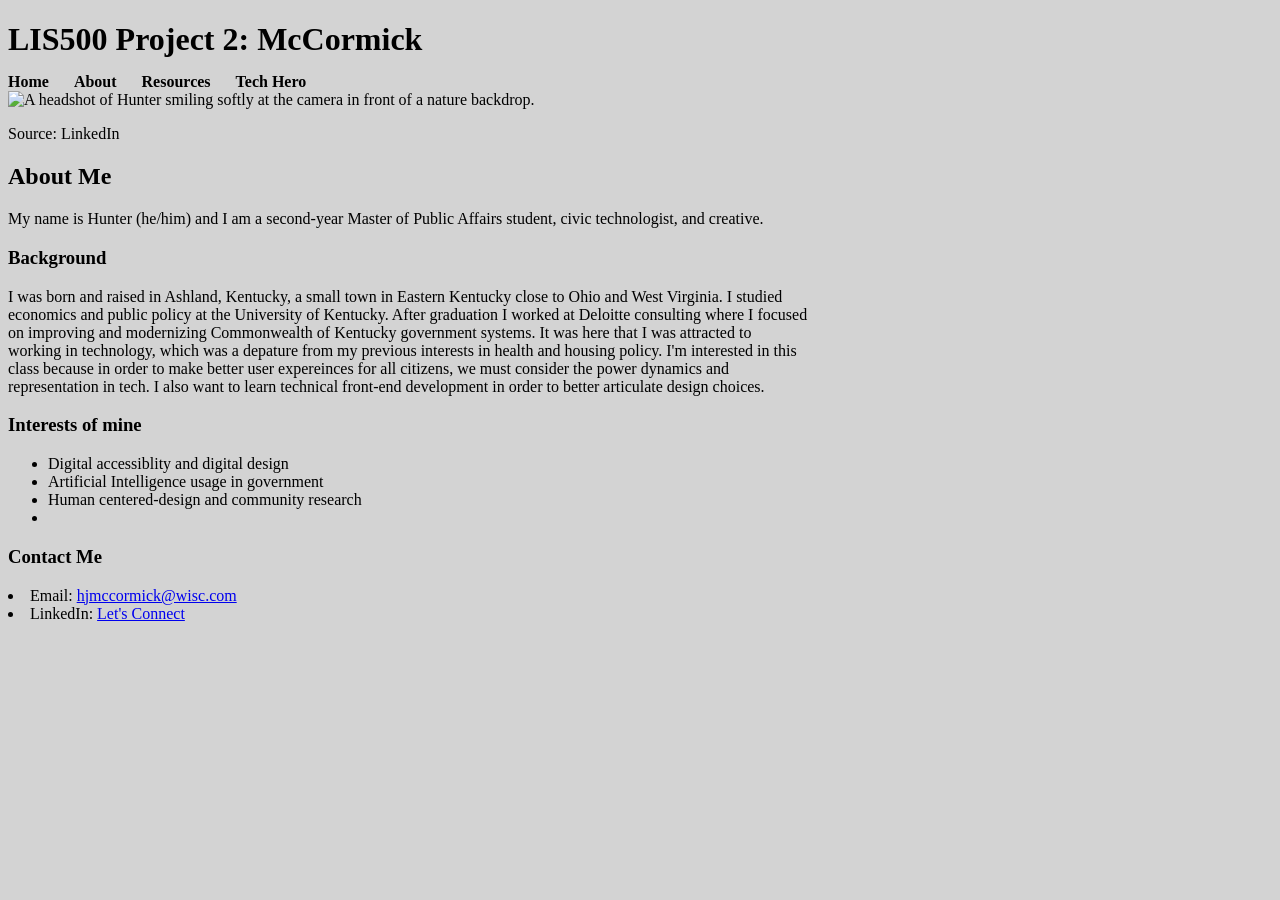
==== about.html @ af38cccd "Add files via upload" ====
<!DOCTYPE html>
<html lang="en">
<head>
  <meta charset="UTF-8">
  <title>LIS500 Project 2: McCormick</title>
  <link rel="stylesheet" href="stylepage.css">
</head>
<header>
  <h1>LIS500 Project 2: McCormick</h1>
  <nav>
    <ul>
      <li><a href="index.html" class="active">Home</a></li>
      <li><a href="about.html">About</a></li>
      <li><a href="resources.html">Resources</a></li>
      <li><a href="tech-hero.html">Tech Hero</a></li>
    </ul>
  </nav>
</header>
<body>
<main>
  <section class=".headshot-img">
  <img 
  src="assets/images/headshot.jpg" 
  alt="A headshot of Hunter smiling softly at the camera in front of a nature backdrop.">
  <p class="image-credit">Source: LinkedIn</p>
  <div class="container">
    <article>
      <header>
        <h2>About Me</h2>
        <p class="intro">
          My name is Hunter (he/him) and I am a second-year Master of Public Affairs student, civic technologist, 
          and creative.
        </p>
      </header>
      <section>
        <h3>Background</h3>
        <p>
          I was born and raised in Ashland, Kentucky, a small town in Eastern Kentucky close to Ohio and West 
          Virginia. I studied economics and public policy at the University of Kentucky. After graduation I worked 
          at Deloitte consulting where I focused on improving and modernizing Commonwealth of Kentucky 
          government systems. It was here that I was attracted to working in technology, which was a depature from my
          previous interests in health and housing policy. I'm interested in this class because in order to make better
          user expereinces for all citizens, we must consider the power dynamics and representation in tech. I also
          want to learn technical front-end development in order to better articulate design choices.
        </p>
      </section>
      <section>
        <h3>Interests of mine</h3>
        <ul>
          <!-- May add images or explore displaying this in card rather than a list. May add links too -->
          <li>Digital accessiblity and digital design</li>
          <li>Artificial Intelligence usage in government</li>
          <li>Human centered-design and community research<li>
        </ul>
      </section>
      <section>
        <h3>Contact Me</h3>
        <p>
          <li>Email: <a href="mailto:hjmccormick@wisc.edu">hjmccormick@wisc.com</a></li>
          <li>LinkedIn: <a href="https://www.linkedin.com/in/hunter-mccormick-75a8641b6/">Let's Connect</a>
        </p>
---- stylepage.css ----
body {
  font-family: Georgia, 'Times New Roman', Times, serif
}

header {
  font-family: Georgia, 'Times New Roman', Times, serif
}

header h1 {
  margin-bottom: 15px;
}
nav ul {
  list-style: none;
  display: flex;
  gap: 25px;
  padding: 0;
  margin: 0;
}
nav li {
  display: inline;
}
nav a {
  text-decoration: none;
  color: black;
  font-weight: bold;
}

main {
  max-width: 800px;
}

footer {
  margin-top: 40px;
  border-top: 1px solid gray;
  padding-top: 10px;
}
.headshot{
  margin: 0 auto;
  border-radius: 10px;
  text-align: center;
}

.top-nav {
  list-style: none;
  display: flex;
  gap: 20px;
  padding: 0;
  margin: 0;
}

.top-nav a.active {
  text-decoration: underline;
}
body {
  background-color: lightgray;
}
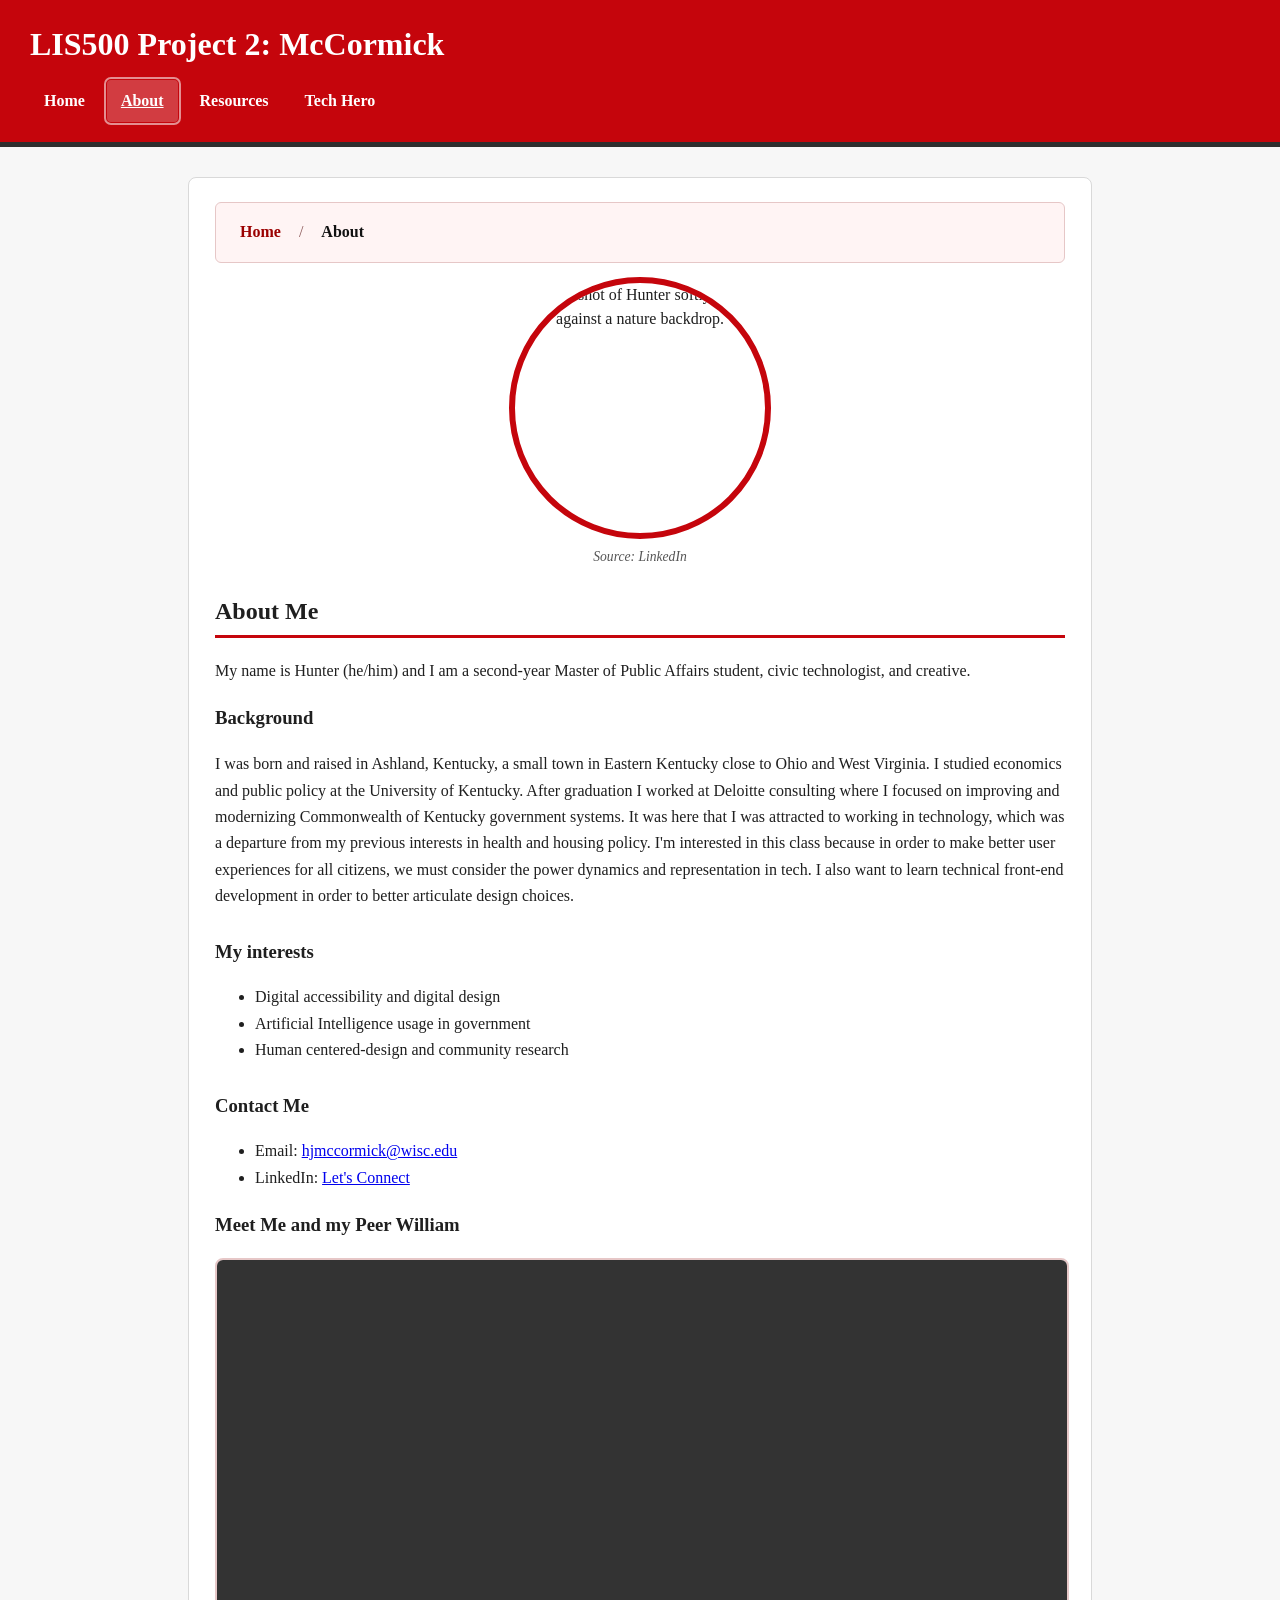
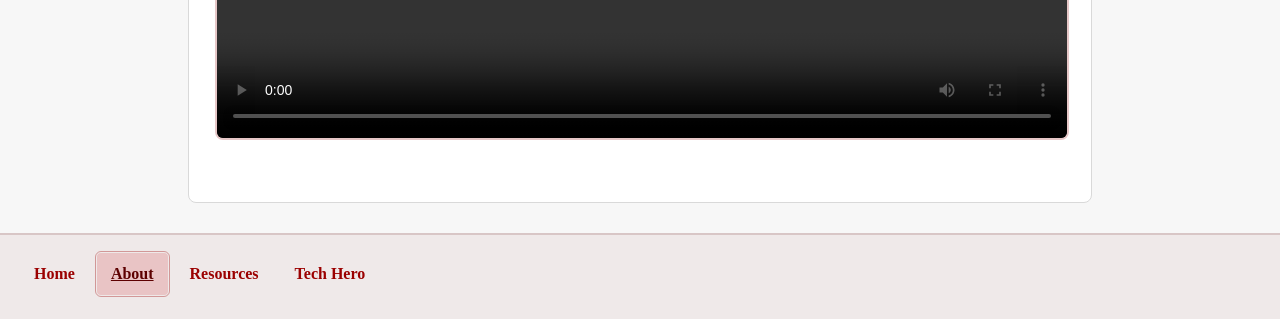
==== commit c8cfd871: "Add files via upload" ====
--- a/about.html
+++ b/about.html
@@ -1,62 +1,96 @@
 <!DOCTYPE html>
 <html lang="en">
 <head>
+  <!-- redo for text rendering -->
   <meta charset="UTF-8">
   <title>LIS500 Project 2: McCormick</title>
   <link rel="stylesheet" href="stylepage.css">
 </head>
-<header>
-  <h1>LIS500 Project 2: McCormick</h1>
-  <nav>
-    <ul>
-      <li><a href="index.html" class="active">Home</a></li>
-      <li><a href="about.html">About</a></li>
-      <li><a href="resources.html">Resources</a></li>
-      <li><a href="tech-hero.html">Tech Hero</a></li>
-    </ul>
-  </nav>
-</header>
 <body>
-<main>
-  <section class=".headshot-img">
-  <img 
-  src="assets/images/headshot.jpg" 
-  alt="A headshot of Hunter smiling softly at the camera in front of a nature backdrop.">
-  <p class="image-credit">Source: LinkedIn</p>
-  <div class="container">
-    <article>
-      <header>
-        <h2>About Me</h2>
-        <p class="intro">
-          My name is Hunter (he/him) and I am a second-year Master of Public Affairs student, civic technologist, 
-          and creative.
-        </p>
-      </header>
-      <section>
-        <h3>Background</h3>
-        <p>
-          I was born and raised in Ashland, Kentucky, a small town in Eastern Kentucky close to Ohio and West 
-          Virginia. I studied economics and public policy at the University of Kentucky. After graduation I worked 
-          at Deloitte consulting where I focused on improving and modernizing Commonwealth of Kentucky 
-          government systems. It was here that I was attracted to working in technology, which was a depature from my
-          previous interests in health and housing policy. I'm interested in this class because in order to make better
-          user expereinces for all citizens, we must consider the power dynamics and representation in tech. I also
-          want to learn technical front-end development in order to better articulate design choices.
-        </p>
-      </section>
-      <section>
-        <h3>Interests of mine</h3>
-        <ul>
-          <!-- May add images or explore displaying this in card rather than a list. May add links too -->
-          <li>Digital accessiblity and digital design</li>
-          <li>Artificial Intelligence usage in government</li>
-          <li>Human centered-design and community research<li>
-        </ul>
-      </section>
-      <section>
-        <h3>Contact Me</h3>
-        <p>
-          <li>Email: <a href="mailto:hjmccormick@wisc.edu">hjmccormick@wisc.com</a></li>
-          <li>LinkedIn: <a href="https://www.linkedin.com/in/hunter-mccormick-75a8641b6/">Let's Connect</a>
-        </p>
-
+  <a class="skip-link" href="#main-content">Skip to main content</a>
+  <header class="site-header">
+    <h1>LIS500 Project 2: McCormick</h1>
+    <!-- Constant navigation code goes here -->
+    <nav aria-label="Primary Navigation">
+      <ul>
+        <li><a href="index.html">Home</a></li>
+        <li><a href="about.html" class="active">About</a></li>
+        <li><a href="resources.html">Resources</a></li>
+        <li><a href="tech-hero.html">Tech Hero</a></li>
+      </ul>
+    </nav>
+  </header>
+  <main id="main-content">
+    <!-- Add breadcrumb for page navigation -->
+    <nav aria-label="Breadcrumb">
+      <ol class="breadcrumbs">
+        <li><a href="index.html">Home</a></li>
+        <li><a href="about.html" aria-current="page">About</a></li>
+      </ol>
+    </nav>
+    <!-- Profile Picture -->
+    <figure class="headshot-img">
+      <img src="assets/Images/headshot.jpg" class="profile-photo" alt="A headshot of Hunter softly smiling against a nature backdrop.">
+      <figcaption class="image-credit">Source: LinkedIn</figcaption>
+    </figure>
+    <div class="container">
+      <article aria-labelledby="about-me-heading">
+        <header>
+          <h2 id="about-me-heading">About Me</h2>
+          <p class="intro">
+            My name is Hunter (he/him) and I am a second-year Master of Public Affairs student, civic technologist,
+            and creative.
+          </p>
+        </header>
+        <section>
+          <h3>Background</h3>
+          <p>
+            I was born and raised in Ashland, Kentucky, a small town in Eastern Kentucky close to Ohio and West
+            Virginia. I studied economics and public policy at the University of Kentucky. After graduation I worked
+            at Deloitte consulting where I focused on improving and modernizing Commonwealth of Kentucky
+            government systems. It was here that I was attracted to working in technology, which was a departure from my
+            previous interests in health and housing policy. I'm interested in this class because in order to make better
+            user experiences for all citizens, we must consider the power dynamics and representation in tech. I also
+            want to learn technical front-end development in order to better articulate design choices.
+          </p>
+        </section>
+        <section>
+          <h3>My interests</h3>
+          <ul>
+            <!-- Images, links, or cards instead of plain text -->
+            <li>Digital accessibility and digital design</li>
+            <li>Artificial Intelligence usage in government</li>
+            <li>Human centered-design and community research</li>
+          </ul>
+        </section>
+        <aside aria-labelledby="contact-heading">
+          <h3 id="contact-heading">Contact Me</h3>
+          <ul>
+            <li>Email: <a href="mailto:hjmccormick@wisc.edu">hjmccormick@wisc.edu</a></li>
+            <li>LinkedIn: <a href="https://www.linkedin.com/in/hunter-mccormick-75a8641b6/">Let's Connect</a></li>
+          </ul>
+        </aside>
+        <section aria-labelledby="about-video-heading">
+          <h3 id="about-video-heading">Meet Me and my Peer William</h3>
+          <div class="video-frame">
+            <video controls>
+              <source src="assets/media/video3016519624.mp4" type="video/mp4">
+            </video>
+          </div>
+        </section>
+      </article>
+    </div>
+  </main>
+  <!--constant bottom line navigation here-->
+  <footer class="site-footer">
+    <nav aria-label="Footer Navigation">
+      <ul>
+        <li><a href="index.html">Home</a></li>
+        <li><a href="about.html" class="active">About</a></li>
+        <li><a href="resources.html">Resources</a></li>
+        <li><a href="tech-hero.html">Tech Hero</a></li>
+      </ul>
+    </nav>
+  </footer>
+</body>
+</html>
--- a/stylepage.css
+++ b/stylepage.css
@@ -1,56 +1,238 @@
+/* Colors based on UW branding*/
+:root {
+  --uw-red: #c5050c;
+  --uw-dark-red: #9b0000;
+  --uw-black: #2e2e2e;
+  --uw-light: #f7f7f7;
+  --uw-card: #ffffff;
+  --uw-border: #d9d9d9;
+  --text: #1f1f1f;
+}
+
 body {
-  font-family: Georgia, 'Times New Roman', Times, serif
-}
-
-header {
-  font-family: Georgia, 'Times New Roman', Times, serif
-}
-
-header h1 {
-  margin-bottom: 15px;
-}
+  margin: 0;
+  padding: 0;
+  font-family: Georgia, "Times New Roman", Times, serif;
+  background-color: var(--uw-light);
+  color: var(--text);
+  line-height: 1.5;
+}
+
+.skip-link {
+  position: absolute;
+  left: 8px;
+  top: -40px;
+  z-index: 1000;
+  padding: 8px 10px;
+  color: #ffffff;
+  background: #000;
+  border-radius: 4px;
+}
+
+.skip-link:focus {
+  top: 8px;
+}
+
+/* Header */
+.site-header {
+  background-color: var(--uw-red);
+  color: #ffffff;
+  padding: 20px 30px;
+  border-bottom: 5px solid var(--uw-black);
+}
+
+.site-header h1 {
+  margin: 0 0 12px;
+  color: #ffffff;
+}
+
 nav ul {
+  /* Try and add flex wrapping for whitespace */
+  display: flex;
+  flex-wrap: wrap;
+  gap: 8px;
+  margin: 0;
+  padding: 0;
   list-style: none;
-  display: flex;
-  gap: 25px;
-  padding: 0;
+}
+
+nav a {
+  display: inline-block;
+  padding: 8px 14px;
+  border-radius: 4px;
+  text-decoration: none;
+  font-weight: bold;
+  color: #ffffff;
+  transition: background-color 0.2s, color 0.2s, transform 0.2s;
+}
+
+nav a:hover {
+  color: #ffffff;
+  background-color: rgba(255, 255, 255, 0.15);
+  text-decoration: underline;
+  transform: translateY(-1px);
+}
+
+nav a.active {
+  color: #ffffff;
+  text-decoration: underline;
+  background-color: rgba(255, 255, 255, 0.22);
+  outline: 2px solid rgba(255, 255, 255, 0.55);
+  outline-offset: 1px;
+}
+
+/* Content */
+main {
+  max-width: 850px;
+  margin: 30px auto;
+  padding: 24px 26px 34px;
+  background-color: var(--uw-card);
+  border: 1px solid var(--uw-border);
+  border-radius: 8px;
+}
+section {
+  margin-bottom: 28px;
+}
+p,
+li,
+dd {
+  line-height: 1.65;
+}
+h2 {
+  margin-top: 26px;
+  padding-bottom: 6px;
+  border-bottom: 3px solid var(--uw-red);
+}
+h3 {
+  margin-top: 20px;
+}
+img {
+  max-width: 100%;
+  display: block;
+  margin-bottom: 6px;
+}
+figure {
+  margin: 0 0 20px;
+}
+.profile-photo {
+  /* Change squares to circles back on feedback */
+  width: 250px;
+  height: 250px;
+  object-fit: cover;
+  border: 6px solid var(--uw-red);
+  border-radius: 50%;
+  margin: 0 auto 8px;
+}
+.image-credit {
+  margin-top: 0;
+  text-align: center;
+  font-size: 0.85em;
+  color: #555;
+  font-style: italic;
+}
+.headshot-img,
+.hero-image {
+  text-align: center;
+  margin: 0 auto 20px;
+}
+dl {
   margin: 0;
 }
-nav li {
+dt.term-title {
+  margin-top: 20px;
+  font-size: 1.17em;
+  font-weight: bold;
+}
+dd {
+  margin: 0 0 14px 0;
+}
+.breadcrumbs {
+  /* Differentiate breadcrumb from main content somehow */
+  margin: 0 0 14px;
+  padding: 8px 10px;
+  list-style: none;
+  background-color: #fff4f4;
+  border: 1px solid #e6c7c7;
+  border-radius: 6px;
+}
+.breadcrumbs li {
   display: inline;
 }
-nav a {
+.breadcrumbs li + li::before {
+  content: " / ";
+  color: #8c5a5a;
+}
+.breadcrumbs a {
+  color: var(--uw-dark-red);
+}
+.breadcrumbs [aria-current="page"] {
+  font-weight: bold;
+  color: #111;
   text-decoration: none;
-  color: black;
-  font-weight: bold;
-}
-
-main {
-  max-width: 800px;
-}
-
-footer {
-  margin-top: 40px;
-  border-top: 1px solid gray;
-  padding-top: 10px;
-}
-.headshot{
-  margin: 0 auto;
-  border-radius: 10px;
-  text-align: center;
-}
-
-.top-nav {
-  list-style: none;
-  display: flex;
-  gap: 20px;
-  padding: 0;
-  margin: 0;
-}
-
-.top-nav a.active {
-  text-decoration: underline;
-}
-body {
-  background-color: lightgray;
-}+}
+.video-frame {
+  /* Fix box framing */
+  position: relative;
+  width: 100%;
+  padding-top: 56.25%;
+  margin-top: 12px;
+  border: 2px solid #e6c7c7;
+  border-radius: 8px;
+  overflow: hidden;
+  background-color: #fff4f4;
+}
+.video-frame iframe {
+  position: absolute;
+  top: 0;
+  left: 0;
+  width: 100%;
+  height: 100%;
+  border: 0;
+}
+.video-frame video {
+  position: absolute;
+  top: 0;
+  left: 0;
+  width: 100%;
+  height: 100%;
+  border: 0;
+  object-fit: cover;
+}
+/* Footer */
+.site-footer {
+  margin-top: 30px;
+  padding: 18px 20px 24px;
+  background-color: #efe9e9;
+  border-top: 2px solid #d8c6c6;
+}
+.site-footer p {
+  margin: 0 0 8px;
+}
+.site-footer nav a {
+  color: var(--uw-dark-red);
+  background-color: transparent;
+}
+.site-footer nav a:hover {
+  color: #750a0a;
+  background-color: rgba(197, 5, 12, 0.1);
+}
+.site-footer nav a.active {
+  color: #5d0000;
+  background-color: rgba(197, 5, 12, 0.16);
+  outline: 1px solid rgba(155, 0, 0, 0.35);
+}
+
+/* Links and Media */
+@media (max-width: 640px) {
+  .site-header {
+    padding: 16px;
+  }
+  main {
+    margin: 20px auto;
+    padding: 16px 14px 20px;
+  }
+  .profile-photo {
+    width: 200px;
+    height: 200px;
+  }
+}
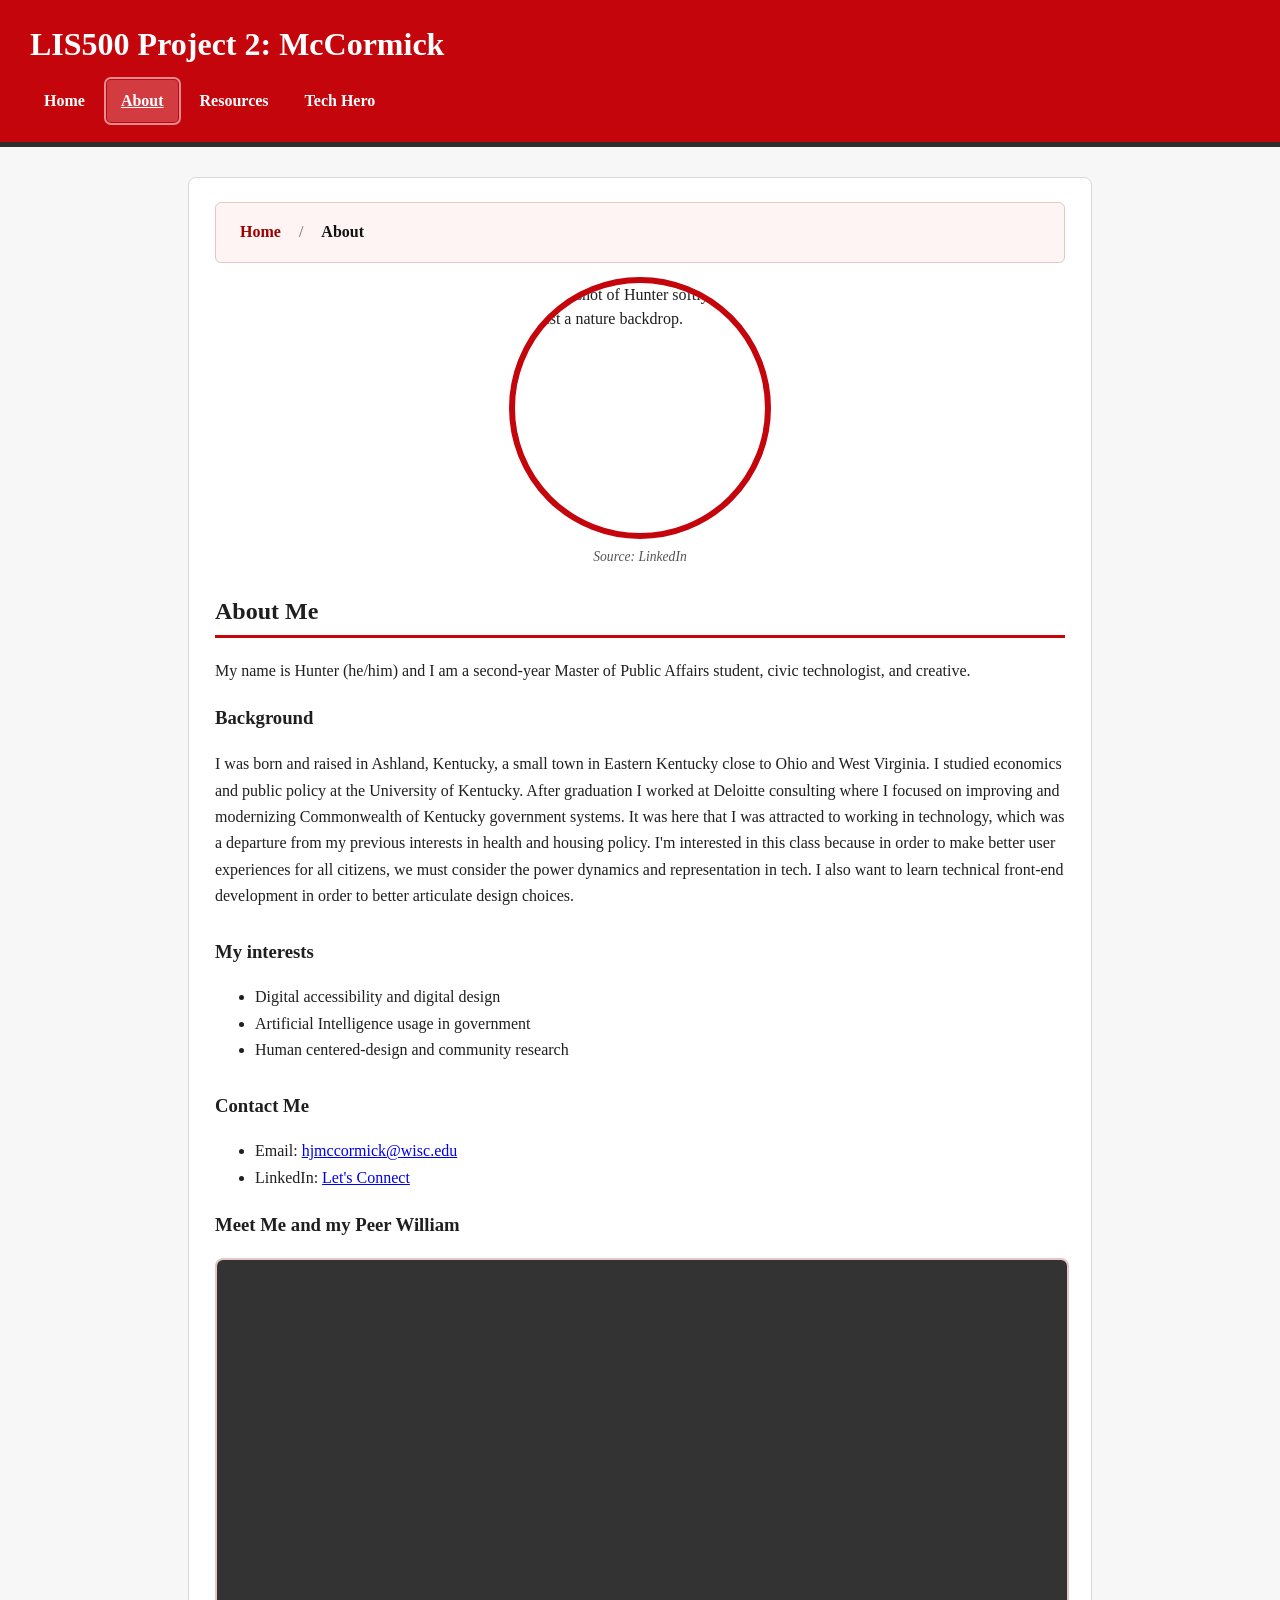
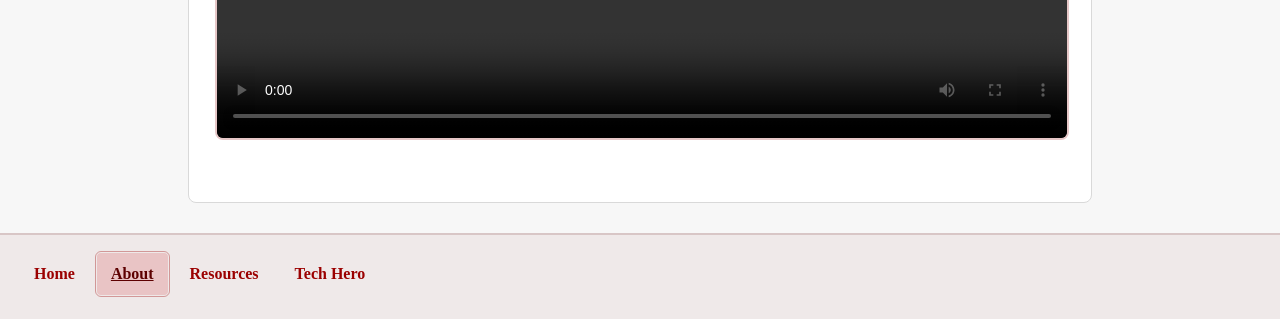
==== commit 9f2af7ea: "Update about.html" ====
--- a/about.html
+++ b/about.html
@@ -29,7 +29,7 @@
       </ol>
     </nav>
     <!-- Profile Picture -->
-    <figure class="headshot-img">
+    <figure class="assets/images/headshot.jpg">
       <img src="assets/Images/headshot.jpg" class="profile-photo" alt="A headshot of Hunter softly smiling against a nature backdrop.">
       <figcaption class="image-credit">Source: LinkedIn</figcaption>
     </figure>
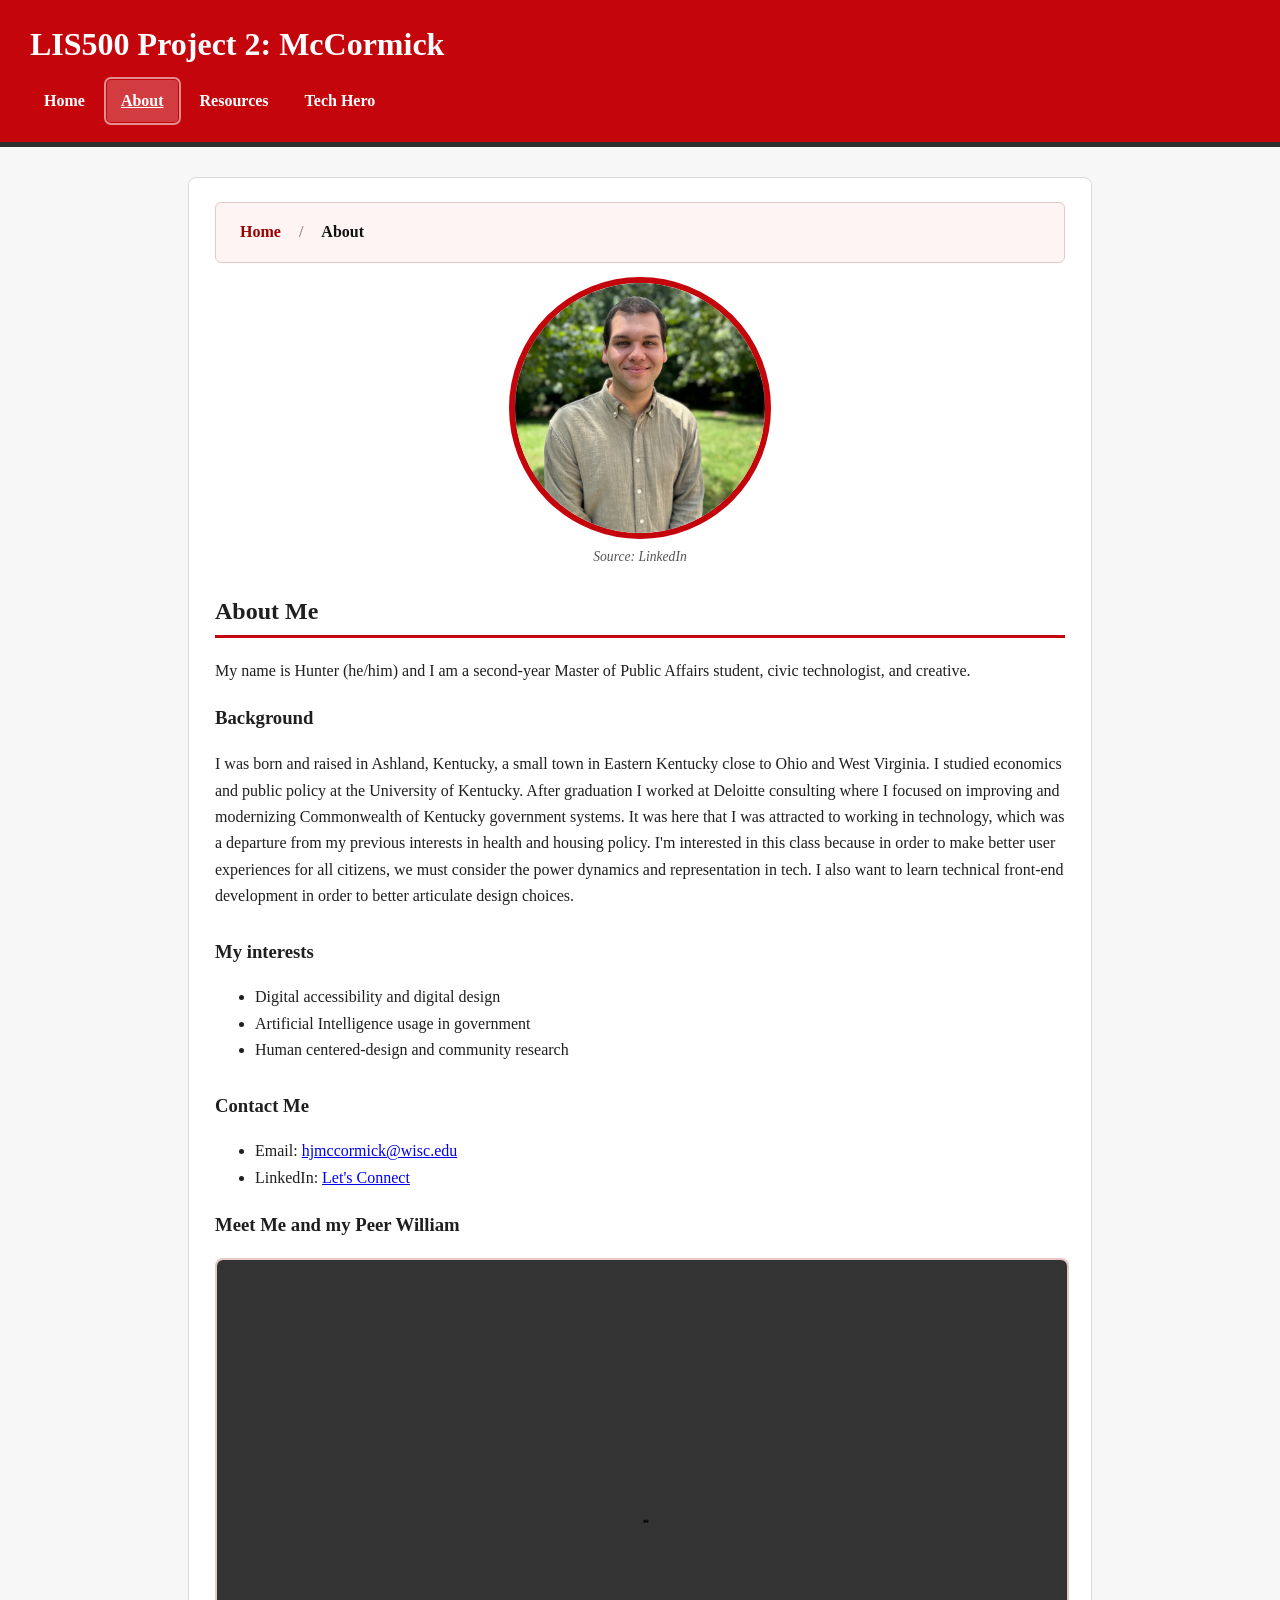
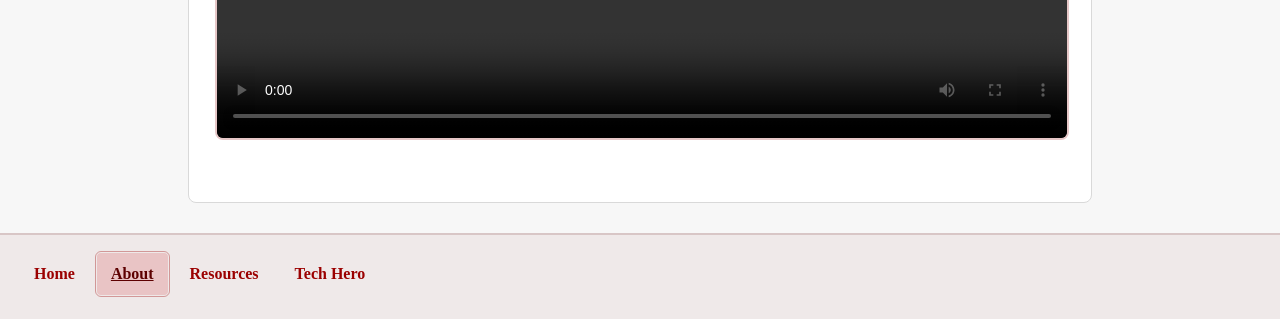
==== commit 8c90400a: "Update about.html" ====
--- a/about.html
+++ b/about.html
@@ -30,7 +30,7 @@
     </nav>
     <!-- Profile Picture -->
     <figure class="assets/images/headshot.jpg">
-      <img src="assets/Images/headshot.jpg" class="profile-photo" alt="A headshot of Hunter softly smiling against a nature backdrop.">
+      <img src="headshot.jpg" class="profile-photo" alt="A headshot of Hunter softly smiling against a nature backdrop.">
       <figcaption class="image-credit">Source: LinkedIn</figcaption>
     </figure>
     <div class="container">
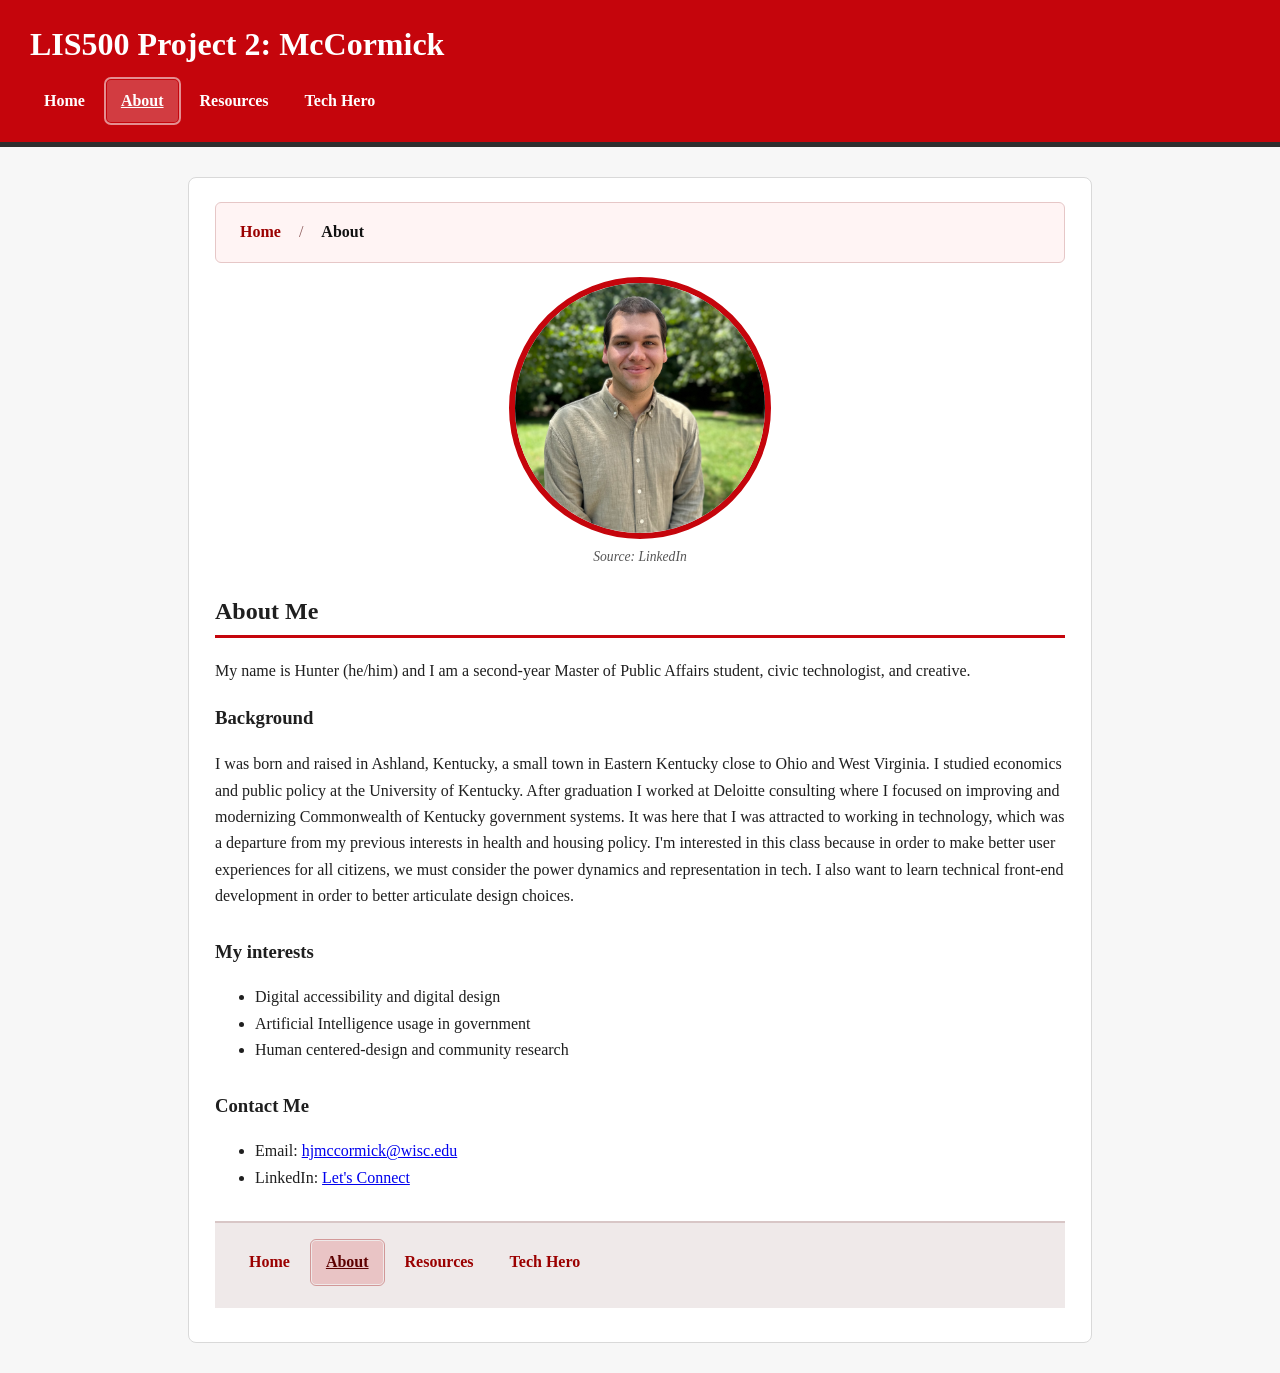
==== commit a7debe39: "Update about.html" ====
--- a/about.html
+++ b/about.html
@@ -70,17 +70,6 @@
             <li>LinkedIn: <a href="https://www.linkedin.com/in/hunter-mccormick-75a8641b6/">Let's Connect</a></li>
           </ul>
         </aside>
-        <section aria-labelledby="about-video-heading">
-          <h3 id="about-video-heading">Meet Me and my Peer William</h3>
-          <div class="video-frame">
-            <video controls>
-              <source src="assets/media/video3016519624.mp4" type="video/mp4">
-            </video>
-          </div>
-        </section>
-      </article>
-    </div>
-  </main>
   <!--constant bottom line navigation here-->
   <footer class="site-footer">
     <nav aria-label="Footer Navigation">
